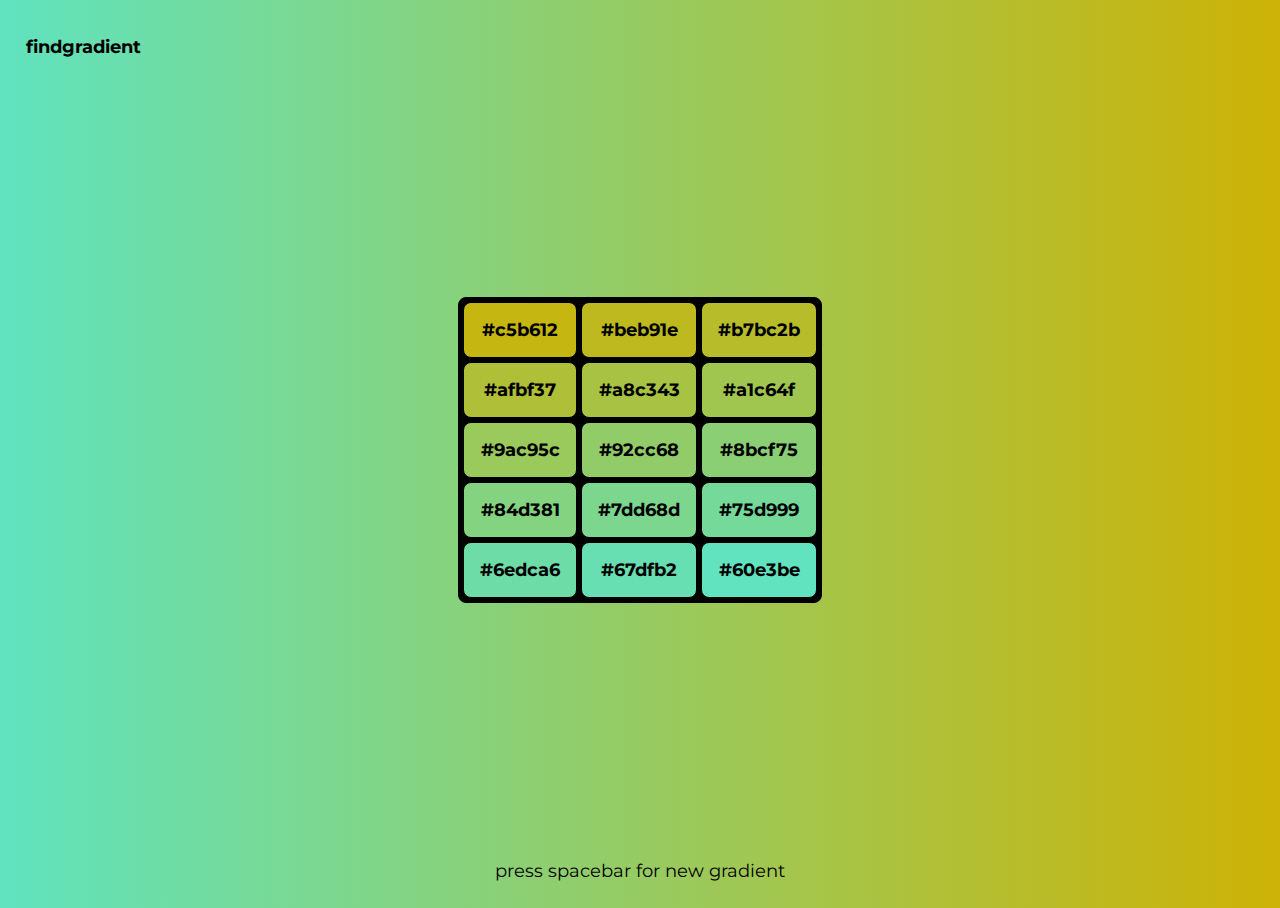
==== shades/index.html @ c4484030 "changes" ====
<!doctype html>
<html lang="en">

<head>
  <!-- Required meta tags -->
  <meta charset="utf-8">
  <meta name="viewport" content="width=device-width, initial-scale=1">

  <!-- Bootstrap CSS -->
  <link href="https://cdn.jsdelivr.net/npm/bootstrap@5.0.2/dist/css/bootstrap.min.css" rel="stylesheet"
    integrity="sha384-EVSTQN3/azprG1Anm3QDgpJLIm9Nao0Yz1ztcQTwFspd3yD65VohhpuuCOmLASjC" crossorigin="anonymous">
  <link href="./css/style.css" rel="stylesheet">
  <title>findgradient</title>
</head>

<body>

  <div id="main">
    <p id="title">findgradient</p>
    <div id="shades"></div>
    <p id="hint">press spacebar for new gradient</p>
  </div>
  
  <script src="https://ajax.googleapis.com/ajax/libs/jquery/2.1.1/jquery.min.js"></script>
  <script src="https://cdn.jsdelivr.net/npm/bootstrap@5.0.2/dist/js/bootstrap.bundle.min.js"
  integrity="sha384-MrcW6ZMFYlzcLA8Nl+NtUVF0sA7MsXsP1UyJoMp4YLEuNSfAP+JcXn/tWtIaxVXM"
  crossorigin="anonymous"></script>
  <script src="./js/main.js"></script>
</body>

</html>
---- shades/css/style.css ----
@import url("https://fonts.googleapis.com/css2?family=Montserrat:wght@300&display=swap");

body {
  font-family: "Montserrat", sans-serif;
  user-select:none;
}

html, body {
  height: 100%;
}

#title {
    font-weight: bold;
    font-size: 18px;
    position: absolute;
    top: 2%;
    left: 2%;
  }

#hint {
  text-align: center;
  font-size: 18px;
  position: absolute;
  bottom: 0;
  left: 50%;
  transform: translate(-50%);
}

#shades {
  display: grid;
  border-radius: 8px;
  background-color: #000000;
  border: 1px solid rgba(0,0,0);
  grid-template-columns: auto auto auto;
  padding: 2px;
  font-size: 18px;
  position: absolute;
  top: 50%;
  left: 50%;
  transform: translate(-50%,-50%);
}

.grid-item {
  padding: 16px;
  text-align: center;
  margin: 2px;
  font-weight: bold;
  border-radius: 8px;
  border: 1px solid rgba(0,0,0);
  text-align: center;
}
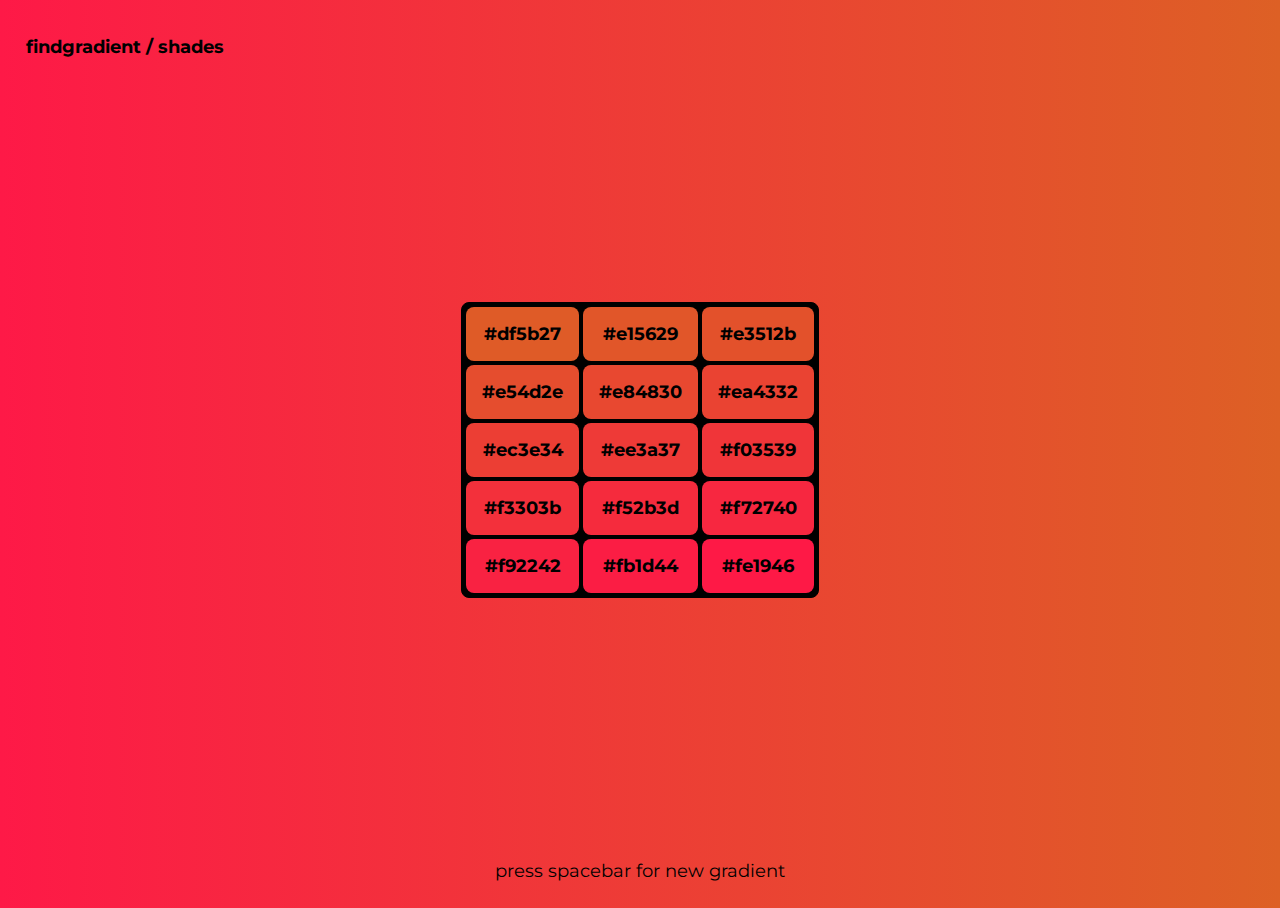
==== commit 81b0bac3: "changes" ====
--- a/shades/index.html
+++ b/shades/index.html
@@ -16,7 +16,7 @@
 <body>
 
   <div id="main">
-    <p id="title">findgradient</p>
+    <p id="title">findgradient / shades</p>
     <div id="shades"></div>
     <p id="hint">press spacebar for new gradient</p>
   </div>
--- a/shades/css/style.css
+++ b/shades/css/style.css
@@ -46,6 +46,5 @@
   margin: 2px;
   font-weight: bold;
   border-radius: 8px;
-  border: 1px solid rgba(0,0,0);
   text-align: center;
 }
